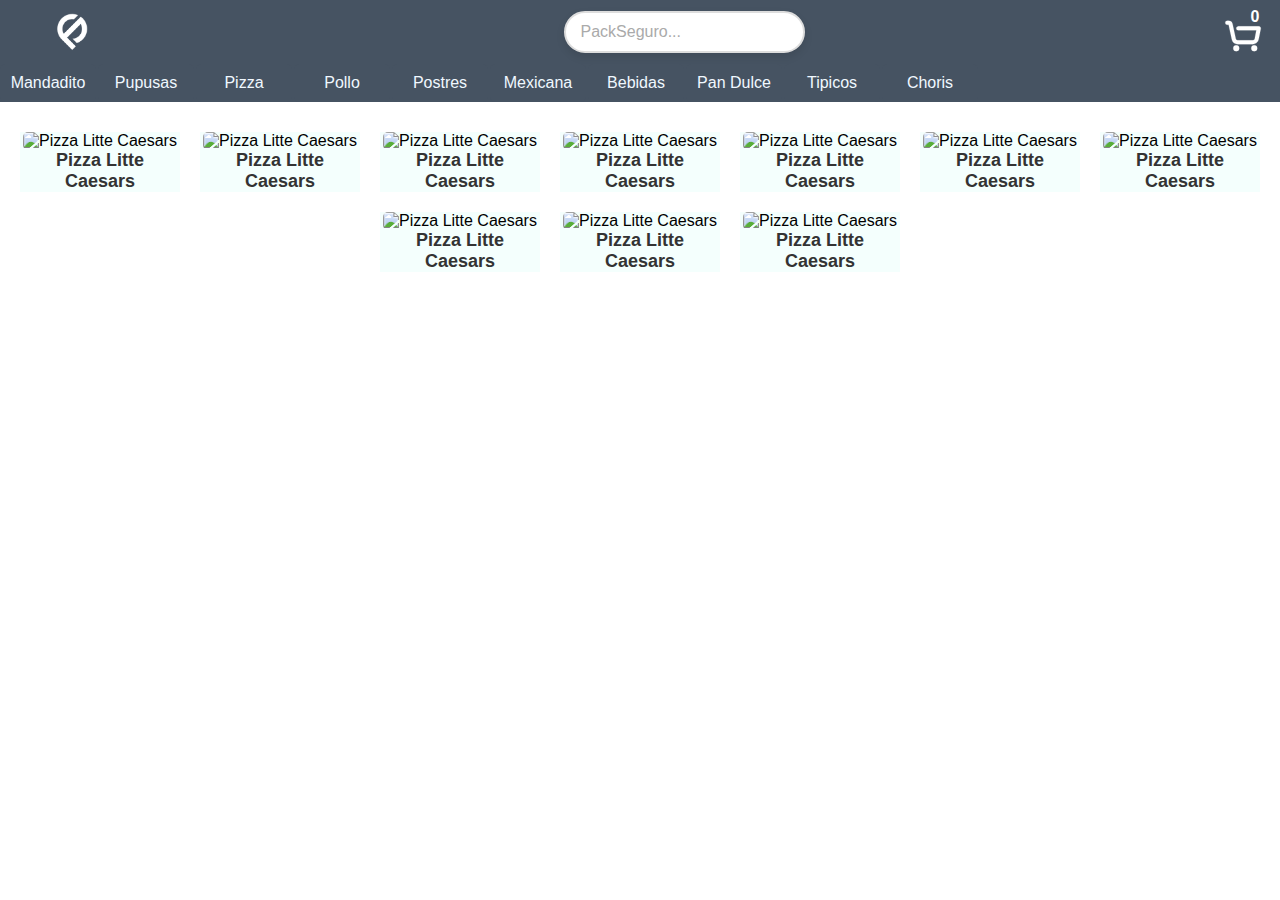
==== index.html @ b5d91bcb "Agregando funcionalidad de negocios" ====
<!DOCTYPE html>
<html lang="en">
<head>
    <meta charset="UTF-8">
    <meta name="viewport" content="width=device-width, initial-scale=1.0">
    <title>PackSeguro Delivery</title>
    <link rel="icon" href="/1718915252776.png" type="image/x-icon">
    <link rel="stylesheet" href="index.css">
</head>
<body>
    <section class="menu-prin">
        <nav>
            <div class="logo">
                <img src="/images/LogoPackSeguro.png" alt="LogoPackSeguro">
            </div>
            <div class="search">
                <input type="text" id="search" placeholder="PackSeguro..." />
            </div>
            <div class="div-1" id="cart-summary">
                <a href="carrito.html" class="cart-link">
                    <div class="cart-container">
                        <span id="cart-count">0</span>
                        <img class="cart" src="/icons/cart-shopping-shop-ecommerce-buy-online-store-svgrepo-com.svg" alt="">
                    </div>
                </a>
            </div>
        </nav>
        <section class="lista-pro">
            <div class="item" onclick="hacerAlgo(5)">Mandadito</div>
            <div class="item" onclick="hacerAlgo(1)">Pupusas</div>
            <div class="item" onclick="hacerAlgo(2)">Pizza</div>
            <div class="item" onclick="hacerAlgo(3)">Pollo</div>
            <div class="item" onclick="hacerAlgo(4)">Postres</div>
            <div class="item" onclick="hacerAlgo(5)">Mexicana</div>
            <div class="item" onclick="hacerAlgo(5)">Bebidas</div>
            <div class="item" onclick="hacerAlgo(5)">Pan Dulce</div>
            <div class="item" onclick="hacerAlgo(5)">Tipicos</div>
            <div class="item" onclick="hacerAlgo(5)">Choris</div>
        </section>
    </section>
    <section class="negocios-show">
        <div id="negocios-afiliados" class="afiliados"></div>
    </section>
    


    <script src="index.js"></script>
</body>
</html>
---- index.css ----
* {
    margin: 0;
    padding: 0;
    box-sizing: border-box;
}

body {
    font-family: Arial, sans-serif;
        background: #fff;
}
.ocul {
    display: none !important;
}

.menu-prin {
    width: 100%;
    display: flex;
    flex-direction: column;
    justify-content: center;
    position: fixed;
    transition: top 0.3s;
}

nav {
    width: 100%;
    display: flex;
    align-items: center;
    justify-content: space-between;
    background-color: #465362;
    padding: 0.5rem 0;
}

.logo {
    display: flex;
    justify-content: center;
    align-items: center;
    padding-left: 1rem;
    width: 10%;
}

.logo img {
    width: 2rem;
}


.cart-container {
    display: flex;
    flex-direction: column;
    align-items: center;
    width: 15%;
}

#cart-count {
    font-weight: bold;
    color: rgb(255, 255, 255);
    margin-bottom: -10px; /* Ajusta la separación entre el número y el ícono */
    margin-left: 1.5rem;
}
.cart-link {
    text-decoration: none;
}

.cart {
    width: 40px;
    height: 40px;
}
 .search-container {
    width: 75%;
    max-width: 20rem;
    display: flex;
    justify-content: center;
}

input#search {
    width: 100%;
    padding: 10px 15px;
    border: 2px solid #ddd;
    border-radius: 25px;
    font-size: 16px;
    outline: none;
    transition: border 0.3s ease;
    box-shadow: 0 4px 8px rgba(0, 0, 0, 0.1);
}

input#search::placeholder {
    color: #aaa;
}

input#search:focus {
    border: 2px solid #007BFF;
    box-shadow: 0 4px 12px rgba(0, 123, 255, 0.3);
}





/*CSS de lista de menu*/
.lista-pro {
    width: 100%;
    display: flex;
    overflow-x: auto; /* Para hacer que la lista sea desplazable horizontalmente */
    scrollbar-width: none; /* Oculta el scroll en Firefox */
    padding-top: 0rem;
    background-color: #465362;
    color: aliceblue;
}

.lista-pro::-webkit-scrollbar {
    display: none; /* Oculta el scroll en Chrome, Safari y Edge */
}

.item {
    min-width: 6rem;
    padding: 10px;
    margin-right: 2px;
    background-color: #465362;
    border-radius: 5px;
    text-align: center;
    cursor: pointer;
    transition: background-color 0.3s ease;
}

.item:hover {
    background-color: gray;
}


/*Mostrando los negocios del array*/
.negocios-show {
    margin-top: 7rem;
}
#negocios-afiliados {
    display: flex;
    flex-wrap: wrap; /* Permite que los elementos se ajusten en varias filas */
    gap: 20px; /* Espacio entre los elementos */
    justify-content: center; /* Centra los elementos horizontalmente */
    padding: 20px;
}

.negocio {
    width: 10rem;
    background-color: #f4fffd;
    display: flex;
    flex-direction: column;
    justify-content: center;
    align-items: center;
    text-align: center;
    transition: transform 0.3s ease, background-color 0.3s ease;
    cursor: pointer; /* Añade un cursor de mano para indicar que es clicable */
}

.negocio:hover {
    transform: translateY(-10px); /* Efecto de levantamiento al hacer hover */
    background-color: #e0e0e0; /* Cambio de color en hover */
}

.negocio img {
    max-width: 100%;
    height: auto;
    border-radius: 5px;
}

.negocio h3 {
    font-size: 18px;
    color: #333;
}
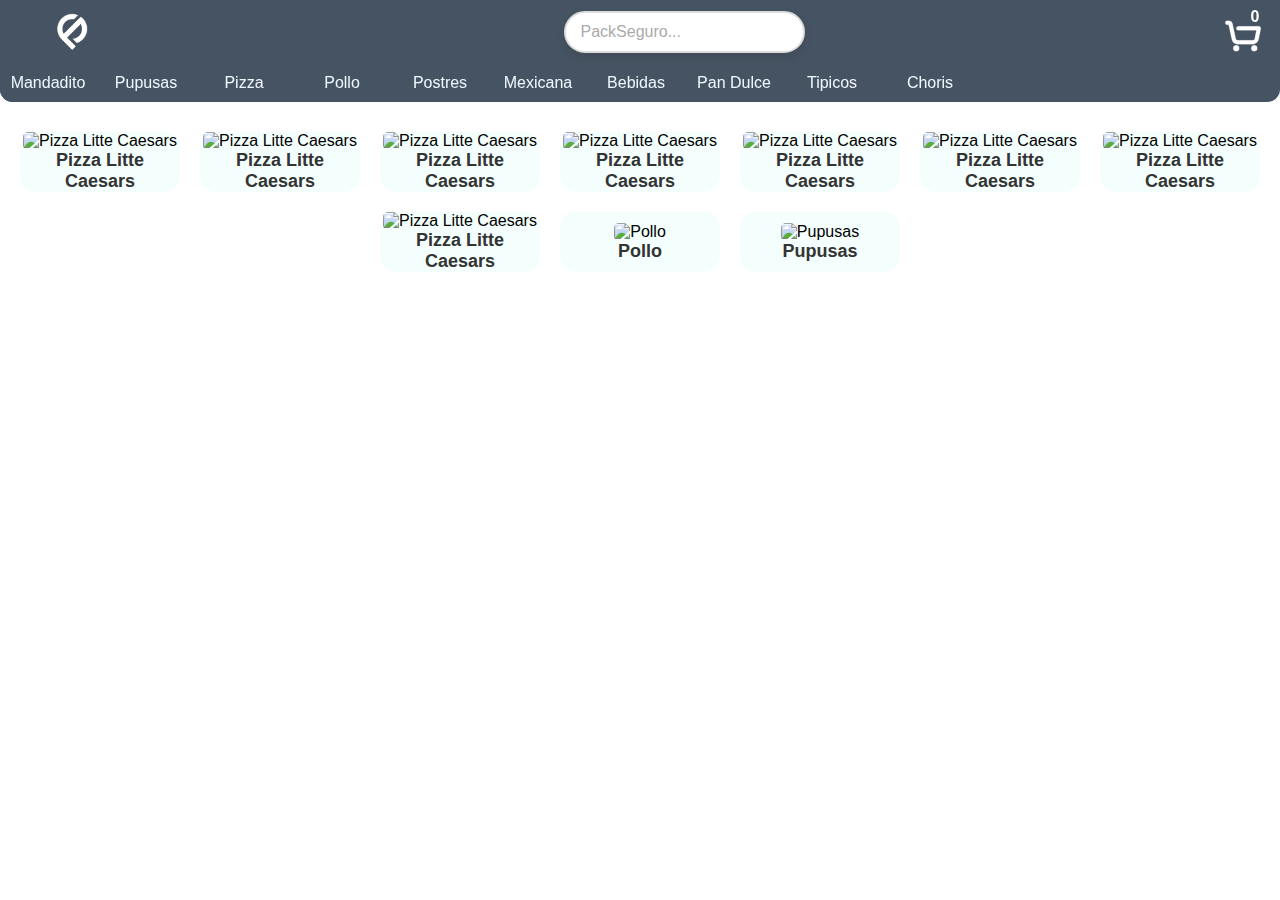
==== commit 442642e7: "Agregando las paginas faltantes" ====
--- a/index.html
+++ b/index.html
@@ -17,7 +17,7 @@
                 <input type="text" id="search" placeholder="PackSeguro..." />
             </div>
             <div class="div-1" id="cart-summary">
-                <a href="carrito.html" class="cart-link">
+                <a href="/Carrito/carrito.html" class="cart-link">
                     <div class="cart-container">
                         <span id="cart-count">0</span>
                         <img class="cart" src="/icons/cart-shopping-shop-ecommerce-buy-online-store-svgrepo-com.svg" alt="">
--- a/index.css
+++ b/index.css
@@ -104,6 +104,7 @@
     padding-top: 0rem;
     background-color: #465362;
     color: aliceblue;
+    border-radius: 0 0  0.8rem 0.8rem;
 }
 
 .lista-pro::-webkit-scrollbar {
@@ -148,6 +149,7 @@
     text-align: center;
     transition: transform 0.3s ease, background-color 0.3s ease;
     cursor: pointer; /* Añade un cursor de mano para indicar que es clicable */
+    border-radius: 1rem;
 }
 
 .negocio:hover {
@@ -167,4 +169,69 @@
 }
 
 
-
+/*REsponsivo*/
+
+
+
+@media (max-width: 768px) {
+
+    /*Menu*/
+
+input#search {
+    width: 100%;
+}
+.cart-container img {
+    width: 2rem;
+}
+}
+
+
+
+
+
+
+
+@media (max-width: 450px) {
+
+    /*Menu*/
+.search{
+    width: 75%;
+    max-width: 13rem;
+}
+input#search {
+    width: 100%;
+}
+.cart-container img {
+    width: 1.5rem;
+}
+#negocios-afiliados {
+    display: flex;
+    flex-wrap: wrap; /* Permite que los elementos se ajusten en varias filas */
+    gap: 10px; /* Espacio entre los elementos */
+    justify-content: center; /* Centra los elementos horizontalmente */
+    padding: 10px;
+}
+.negocio {
+    width: 6rem;
+    background-color: #f4fffd;
+    display: flex;
+    flex-direction: column;
+    justify-content: center;
+    align-items: center;
+    text-align: center;
+    transition: transform 0.3s ease, background-color 0.3s ease;
+    cursor: pointer; /* Añade un cursor de mano para indicar que es clicable */
+}
+.negocio h3 {
+    font-size: 0.8rem;
+    color: #333;
+}
+#cart-count {
+    font-weight: bold;
+    color: rgb(255, 255, 255);
+    margin-bottom: -18px; /* Ajusta la separación entre el número y el ícono */
+    margin-left: 1.5rem;
+}
+}
+
+
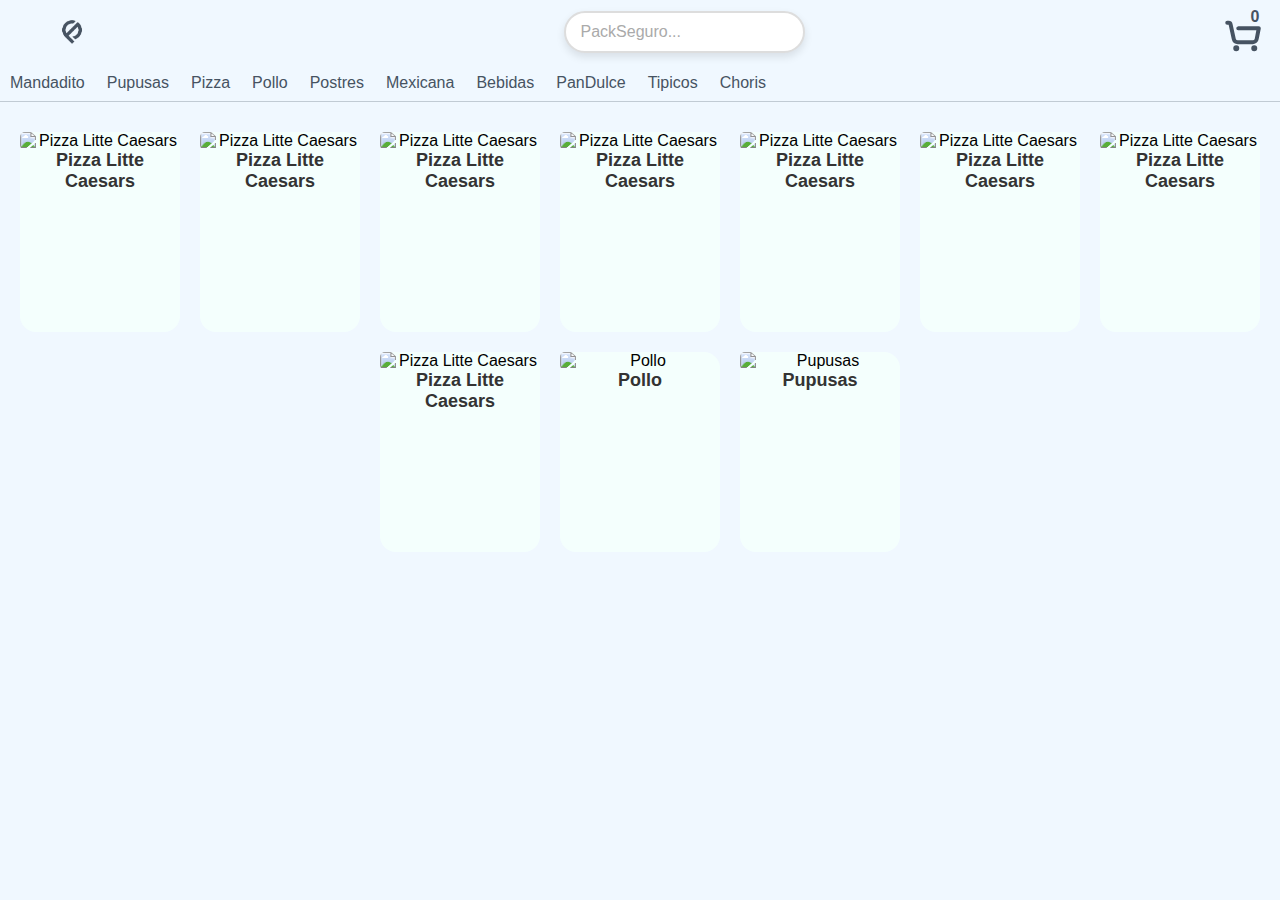
==== commit a42a7b82: "Mejorando el tema" ====
--- a/index.html
+++ b/index.html
@@ -11,7 +11,7 @@
     <section class="menu-prin">
         <nav>
             <div class="logo">
-                <img src="/images/LogoPackSeguro.png" alt="LogoPackSeguro">
+                <img src="/images/LogoAzul.png" alt="LogoPackSeguro">
             </div>
             <div class="search">
                 <input type="text" id="search" placeholder="PackSeguro..." />
@@ -20,7 +20,7 @@
                 <a href="/Carrito/carrito.html" class="cart-link">
                     <div class="cart-container">
                         <span id="cart-count">0</span>
-                        <img class="cart" src="/icons/cart-shopping-shop-ecommerce-buy-online-store-svgrepo-com.svg" alt="">
+                        <img class="cart" src="/icons/cart-shopping-shop-ecommerce-buy-online-store-svgrepo-com (1).svg" alt="">
                     </div>
                 </a>
             </div>
@@ -33,7 +33,7 @@
             <div class="item" onclick="hacerAlgo(4)">Postres</div>
             <div class="item" onclick="hacerAlgo(5)">Mexicana</div>
             <div class="item" onclick="hacerAlgo(5)">Bebidas</div>
-            <div class="item" onclick="hacerAlgo(5)">Pan Dulce</div>
+            <div class="item" onclick="hacerAlgo(5)">PanDulce</div>
             <div class="item" onclick="hacerAlgo(5)">Tipicos</div>
             <div class="item" onclick="hacerAlgo(5)">Choris</div>
         </section>
--- a/index.css
+++ b/index.css
@@ -6,7 +6,7 @@
 
 body {
     font-family: Arial, sans-serif;
-        background: #fff;
+        background: aliceblue;
 }
 .ocul {
     display: none !important;
@@ -26,7 +26,7 @@
     display: flex;
     align-items: center;
     justify-content: space-between;
-    background-color: #465362;
+    background-color:aliceblue;
     padding: 0.5rem 0;
 }
 
@@ -52,7 +52,7 @@
 
 #cart-count {
     font-weight: bold;
-    color: rgb(255, 255, 255);
+    color: #465362;
     margin-bottom: -10px; /* Ajusta la separación entre el número y el ícono */
     margin-left: 1.5rem;
 }
@@ -102,9 +102,9 @@
     overflow-x: auto; /* Para hacer que la lista sea desplazable horizontalmente */
     scrollbar-width: none; /* Oculta el scroll en Firefox */
     padding-top: 0rem;
-    background-color: #465362;
-    color: aliceblue;
-    border-radius: 0 0  0.8rem 0.8rem;
+    background-color: aliceblue;
+    color:#465362;
+    border-bottom: 1px solid #46536246;
 }
 
 .lista-pro::-webkit-scrollbar {
@@ -112,10 +112,11 @@
 }
 
 .item {
-    min-width: 6rem;
+    width: auto;
+    height: 2.3rem;
     padding: 10px;
     margin-right: 2px;
-    background-color: #465362;
+    background-color: aliceblue;
     border-radius: 5px;
     text-align: center;
     cursor: pointer;
@@ -123,7 +124,7 @@
 }
 
 .item:hover {
-    background-color: gray;
+    background-color: aliceblue;
 }
 
 
@@ -141,11 +142,10 @@
 
 .negocio {
     width: 10rem;
+    height: 12.5rem;
     background-color: #f4fffd;
     display: flex;
     flex-direction: column;
-    justify-content: center;
-    align-items: center;
     text-align: center;
     transition: transform 0.3s ease, background-color 0.3s ease;
     cursor: pointer; /* Añade un cursor de mano para indicar que es clicable */
@@ -158,7 +158,7 @@
 }
 
 .negocio img {
-    max-width: 100%;
+    width: 10rem;
     height: auto;
     border-radius: 5px;
 }
@@ -213,14 +213,19 @@
 }
 .negocio {
     width: 6rem;
+    height: 8rem;
     background-color: #f4fffd;
     display: flex;
     flex-direction: column;
-    justify-content: center;
-    align-items: center;
     text-align: center;
     transition: transform 0.3s ease, background-color 0.3s ease;
     cursor: pointer; /* Añade un cursor de mano para indicar que es clicable */
+    border-radius: 1rem;
+}
+.negocio img {
+    width: 6rem;
+    height: auto;
+    border-radius: 5px;
 }
 .negocio h3 {
     font-size: 0.8rem;
@@ -228,7 +233,7 @@
 }
 #cart-count {
     font-weight: bold;
-    color: rgb(255, 255, 255);
+    color: #465362;
     margin-bottom: -18px; /* Ajusta la separación entre el número y el ícono */
     margin-left: 1.5rem;
 }
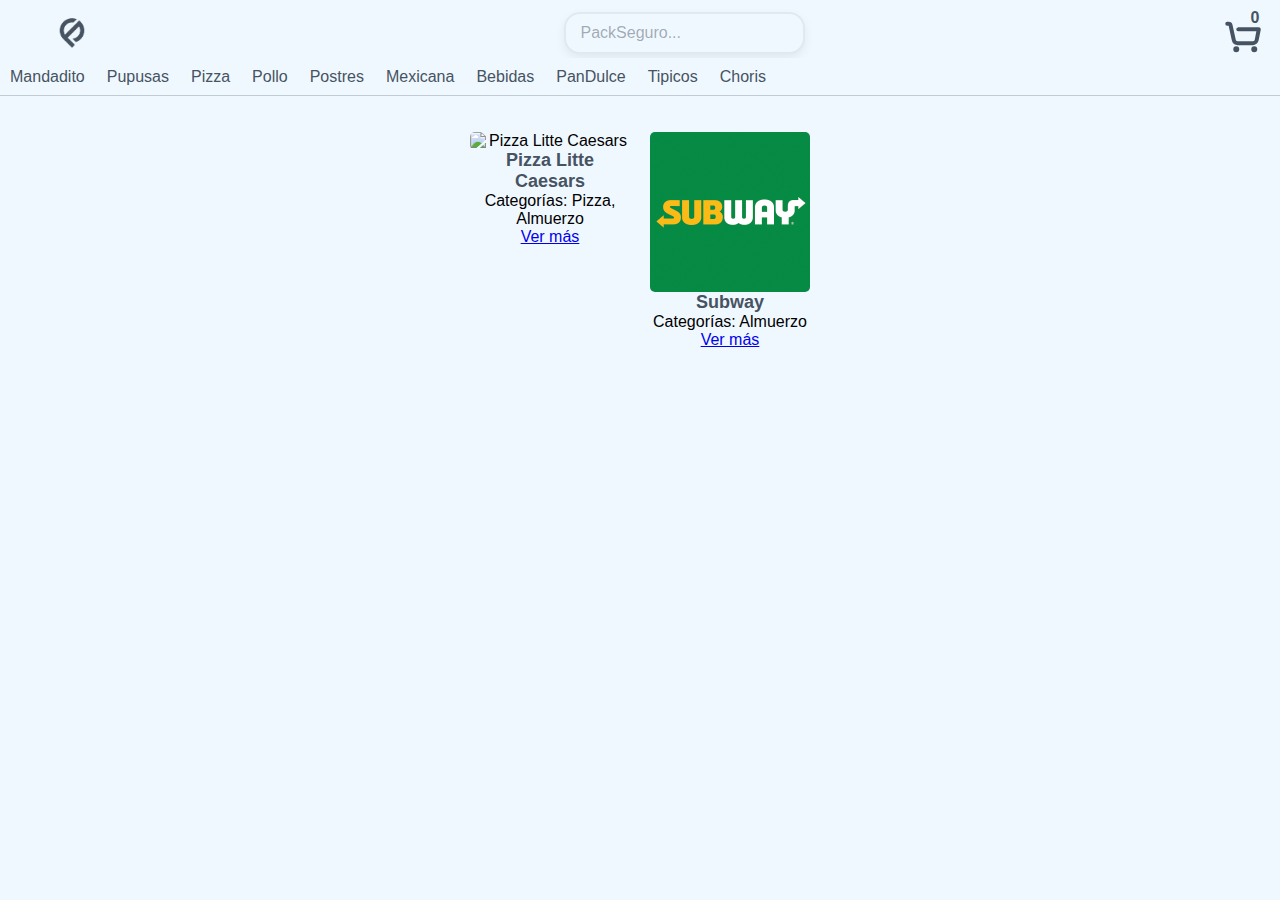
==== commit 7e305836: "array4" ====
--- a/index.html
+++ b/index.html
@@ -38,9 +38,9 @@
             <div class="item" onclick="hacerAlgo(5)">Choris</div>
         </section>
     </section>
-    <section class="negocios-show">
+    <main>
         <div id="negocios-afiliados" class="afiliados"></div>
-    </section>
+    </main>
     
 
 
--- a/index.css
+++ b/index.css
@@ -27,7 +27,7 @@
     align-items: center;
     justify-content: space-between;
     background-color:aliceblue;
-    padding: 0.5rem 0;
+    padding: 0.5rem 0 0 0;
 }
 
 .logo {
@@ -39,7 +39,7 @@
 }
 
 .logo img {
-    width: 2rem;
+    width: 2.5rem;
 }
 
 
@@ -74,20 +74,21 @@
 input#search {
     width: 100%;
     padding: 10px 15px;
-    border: 2px solid #ddd;
-    border-radius: 25px;
+    border: 2px solid #46536217;
+    border-radius: 16px;
     font-size: 16px;
     outline: none;
     transition: border 0.3s ease;
-    box-shadow: 0 4px 8px rgba(0, 0, 0, 0.1);
+    box-shadow: 0 4px 8px #46536218;
+    background-color: aliceblue;
 }
 
 input#search::placeholder {
-    color: #aaa;
+    color: #46536279;
 }
 
 input#search:focus {
-    border: 2px solid #007BFF;
+    border: 1px solid #46536262;
     box-shadow: 0 4px 12px rgba(0, 123, 255, 0.3);
 }
 
@@ -129,7 +130,7 @@
 
 
 /*Mostrando los negocios del array*/
-.negocios-show {
+main {
     margin-top: 7rem;
 }
 #negocios-afiliados {
@@ -143,7 +144,7 @@
 .negocio {
     width: 10rem;
     height: 12.5rem;
-    background-color: #f4fffd;
+    background-color: aliceblue;
     display: flex;
     flex-direction: column;
     text-align: center;
@@ -154,7 +155,7 @@
 
 .negocio:hover {
     transform: translateY(-10px); /* Efecto de levantamiento al hacer hover */
-    background-color: #e0e0e0; /* Cambio de color en hover */
+    background-color: #f4fffd; /* Cambio de color en hover */
 }
 
 .negocio img {
@@ -165,7 +166,7 @@
 
 .negocio h3 {
     font-size: 18px;
-    color: #333;
+    color: #465362;
 }
 
 
@@ -214,7 +215,7 @@
 .negocio {
     width: 6rem;
     height: 8rem;
-    background-color: #f4fffd;
+    background-color: aliceblue;
     display: flex;
     flex-direction: column;
     text-align: center;
@@ -229,7 +230,7 @@
 }
 .negocio h3 {
     font-size: 0.8rem;
-    color: #333;
+    color: #465362;
 }
 #cart-count {
     font-weight: bold;
